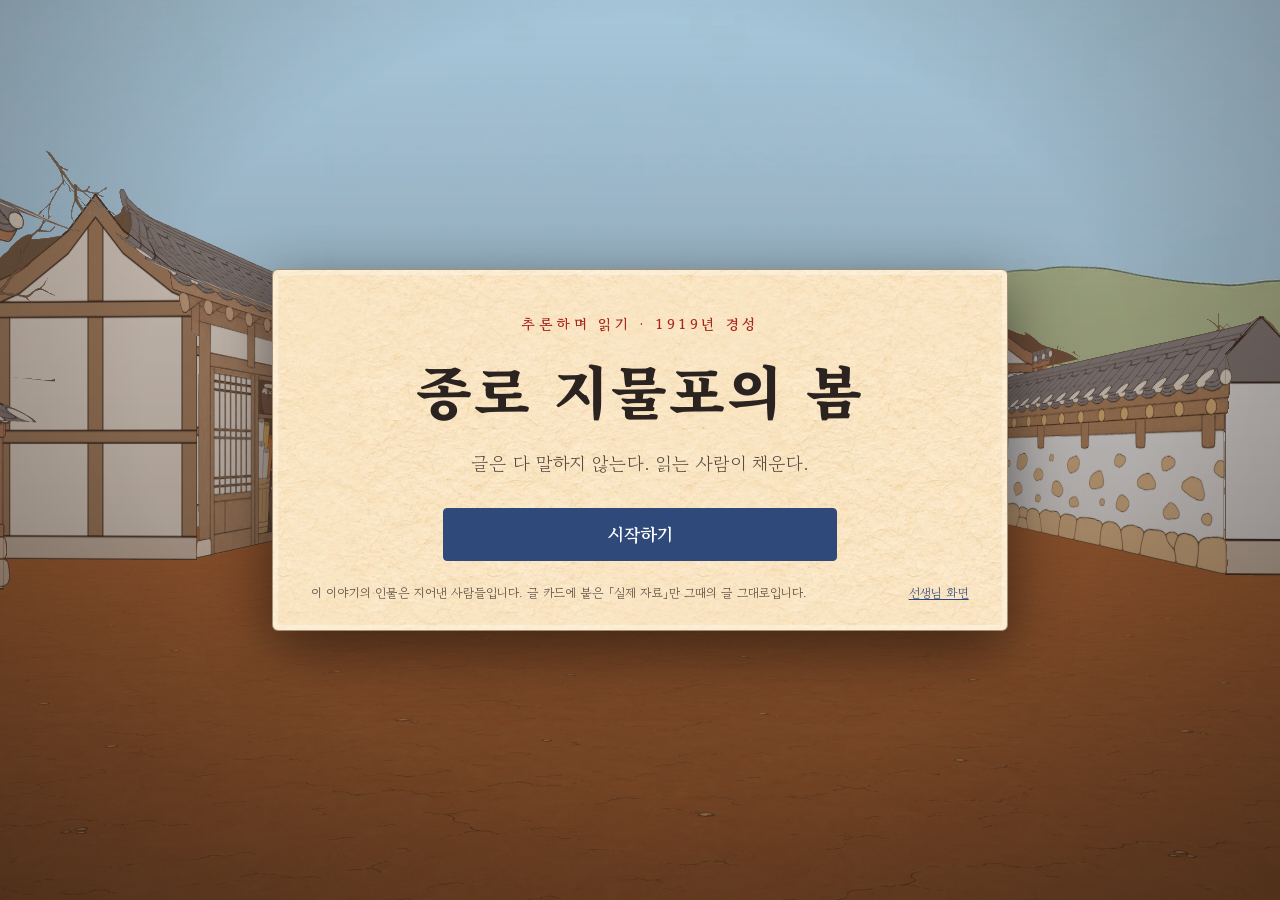
==== index.html @ f2a54fe2 "종로 지물포의 봄 — 게임과 선생님 화면 초등 5학년 국어 「추론하며 읽기」 단원용 읽기 게임. 게임(index.html), 선생님 화면(teacher.html), 연결 안내와 A" ====
<!doctype html>
<html lang="ko">
<head>
<meta charset="utf-8">
<meta name="viewport" content="width=device-width, initial-scale=1">
<link rel="icon" href="data:image/svg+xml,%3Csvg xmlns=%27http://www.w3.org/2000/svg%27 viewBox=%270 0 32 32%27%3E%3Crect width=%2732%27 height=%2732%27 rx=%275%27 fill=%27%23f4ead8%27/%3E%3Ccircle cx=%2716%27 cy=%2716%27 r=%2710%27 fill=%27none%27 stroke=%27%23a8281f%27 stroke-width=%273%27/%3E%3Ccircle cx=%2716%27 cy=%2716%27 r=%273.5%27 fill=%27%232f4a7a%27/%3E%3C/svg%3E">
<title>종로 지물포의 봄</title>
<link rel="preconnect" href="https://fonts.googleapis.com">
<link rel="preconnect" href="https://fonts.gstatic.com" crossorigin>
<link href="https://fonts.googleapis.com/css2?family=Gowun+Batang:wght@400;700&family=Nanum+Pen+Script&family=Noto+Serif+KR:wght@500;700;900&display=swap" rel="stylesheet">
<link rel="stylesheet" href="css/game.css?v=20261111010146">
</head>
<body>
<canvas id="gl" aria-label="1919년 종로 거리"></canvas>
<div id="vignette"></div>

<div id="hud">
  <div id="chip"></div>
  <div id="goal"><i id="goal-arrow">▲</i><span id="goal-label"></span></div>
  <div id="hud-btns">
    <button id="btn-note" title="읽기 수첩 (Tab)">읽기 수첩</button>
    <button id="btn-help" title="도움말">도움말</button>
    <button id="btn-sound" title="소리">소리 켜짐</button>
  </div>
</div>
<div id="markers"></div>
<button id="prompt"><kbd>스페이스</kbd> <span id="prompt-label"></span></button>
<div id="keys"><kbd>↑</kbd><kbd>↓</kbd> 걷기 &nbsp; <kbd>←</kbd><kbd>→</kbd> 돌기 &nbsp; <kbd>스페이스</kbd> 하기 &nbsp; <kbd>Tab</kbd> 수첩</div>
<div id="pad">
  <button id="pad-left" aria-label="왼쪽으로 돌기">◀</button>
  <div><button id="pad-up" aria-label="앞으로 걷기">▲</button><button id="pad-down" aria-label="뒤로 걷기">▼</button></div>
  <button id="pad-right" aria-label="오른쪽으로 돌기">▶</button>
</div>

<img id="dlg-portrait" alt="">
<div id="dlg"><div id="dlg-name"></div><div id="dlg-text"></div><div id="dlg-next">▼ 스페이스</div></div>

<div id="toasts"></div>
<div id="screen"></div>
<div id="overlay"></div>
<div id="fade"></div>
<div id="loading"><div class="ink-dot"></div><span id="loading-text">준비하는 중…</span></div>

<script src="js/config.js?v=20261111010146"></script>
<script src="data/cards.js?v=20261111010146"></script>
<script src="data/quizzes.js?v=20261111010146"></script>
<script src="data/story.js?v=20261111010146"></script>
<script src="js/store.js?v=20261111010146"></script>
<script src="js/audio.js?v=20261111010146"></script>
<script src="js/gl3d.js?v=20261111010146"></script>
<script src="js/world.js?v=20261111010146"></script>
<script src="js/ui.js?v=20261111010146"></script>
<script src="js/game.js?v=20261111010146"></script>
</body>
</html>
---- css/game.css ----
:root {
  --hanji: #f4ead8; --hanji2: #ebdfc8; --ink: #2b2320; --ink2: #5a4a40; --red: #a8281f; --indigo: #2f4a7a; --indigo2: #dfe7f3;
  --wood: #8a6248; --line: #cbb99a; --ok: #3c6e47;
  --body: 'Gowun Batang', 'Noto Serif KR', 'Batang', '바탕', serif;
  --serif: 'Noto Serif KR', 'Gowun Batang', 'Batang', serif;
  --hand: 'Nanum Pen Script', 'Gowun Batang', cursive;
}
* { box-sizing: border-box; }
html, body { margin: 0; height: 100%; overflow: hidden; background: #1c1613; color: var(--ink); font-family: var(--body); font-size: clamp(15px, 1.25vw, 19px); line-height: 1.65; -webkit-font-smoothing: antialiased; }
button { font-family: inherit; font-size: inherit; color: inherit; cursor: pointer; }
kbd { display: inline-block; min-width: 1.6em; padding: 0 .4em; border: 1px solid var(--ink2); border-bottom-width: 2px; border-radius: 5px; background: #fffaf0; font-family: var(--body); font-size: .82em; line-height: 1.5; text-align: center; }
#gl { cursor: grab; position: fixed; inset: 0; width: 100%; height: 100%; display: block; transition: filter .6s; }
#gl.memory { filter: sepia(.75) saturate(.7) contrast(.95) brightness(1.03); }
#vignette { position: fixed; inset: 0; pointer-events: none; background: radial-gradient(ellipse at 50% 45%, transparent 55%, rgba(30, 20, 12, .34) 100%); }
body.in-memory #vignette { background: radial-gradient(ellipse at 50% 45%, transparent 35%, rgba(60, 40, 20, .7) 100%); }

/* HUD */
#hud, #keys, #pad, #prompt, #markers { display: none; }
body.playing #hud { display: flex; position: fixed; top: 0; left: 0; right: 0; padding: .7em 1em; align-items: flex-start; gap: 1em; pointer-events: none; z-index: 5; }
#chip { background: rgba(244, 234, 216, .92); border: 1px solid var(--line); border-left: 5px solid var(--red); padding: .25em .9em; border-radius: 3px; font-weight: 700; box-shadow: 0 2px 8px rgba(0,0,0,.2); }
#goal { flex: 1; max-width: 22em; margin: 0 auto; opacity: 0; transition: opacity .3s; background: rgba(244, 234, 216, .9); border: 1px solid var(--line); border-radius: 3px; padding: .25em .9em .45em; text-align: center; box-shadow: 0 2px 8px rgba(0,0,0,.2); }
#goal.show { opacity: 1; }
#goal { display: flex; align-items: center; justify-content: center; gap: .6em; padding: .3em 1em !important; font-weight: 700; }
#goal-arrow { display: inline-block; font-style: normal; color: var(--red); font-size: 1.25em; line-height: 1; transition: transform .15s; }
#goal-arrow.back { color: var(--indigo); }
#hud-btns { margin-left: auto; display: flex; gap: .4em; pointer-events: auto; }
#hud-btns button { background: rgba(244, 234, 216, .92); border: 1px solid var(--line); border-radius: 3px; padding: .25em .8em; box-shadow: 0 2px 8px rgba(0,0,0,.2); }
#hud-btns button:hover { background: #fff; }
#btn-note { border-left: 5px solid var(--indigo) !important; font-weight: 700; }
#btn-sound.off { opacity: .6; }
body.playing #keys { display: block; position: fixed; left: 1em; bottom: .8em; color: #fff; text-shadow: 0 1px 4px #000, 0 0 8px #000; font-size: .82em; z-index: 4; opacity: .9; }
body.playing #keys kbd { color: var(--ink); }
body.playing #pad { display: flex; position: fixed; right: 1em; bottom: 1em; gap: .3em; align-items: flex-end; z-index: 6; }
#pad button { width: 2.9em; height: 2.9em; border-radius: 50%; border: 1px solid var(--line); background: rgba(244, 234, 216, .8); font-size: 1em; touch-action: none; user-select: none; }
#pad > div { display: flex; flex-direction: column; gap: .3em; }
#pad button:active { background: #fff; }
@media (hover: hover) and (pointer: fine) { #pad { opacity: .55; } #pad:hover { opacity: 1; } }

body.playing #markers { display: block; position: fixed; inset: 0; pointer-events: none; z-index: 3; }
.marker { position: absolute; left: -15px; top: -15px; width: 30px; height: 30px; border-radius: 50%; border: 3px solid var(--indigo); background: rgba(255,255,255,.6); opacity: .5; will-change: transform; }
.marker::after { content: ''; position: absolute; inset: -9px; border-radius: 50%; border: 2px solid var(--indigo); opacity: 0; animation: glow 2.6s ease-in-out infinite; }
.marker.req { border-color: var(--red); } .marker.req::after { border-color: var(--red); }
.marker.near { opacity: .95; }
.marker.focus { background: rgba(255,255,255,.9); box-shadow: 0 0 0 4px rgba(255,255,255,.45); }
@keyframes glow { 0%, 100% { opacity: 0; transform: scale(.85); } 50% { opacity: .7; transform: scale(1.15); } }

body.playing #prompt { display: block; position: fixed; left: 50%; bottom: 13vh; transform: translate(-50%, 20px); opacity: 0; pointer-events: none; transition: opacity .2s; z-index: 6;
  background: var(--hanji); border: 2px solid var(--indigo); border-radius: 6px; padding: .55em 1.3em; font-size: 1.15em; font-weight: 700; box-shadow: 0 6px 20px rgba(0,0,0,.35); }
#prompt.show { opacity: 1 !important; transform: translate(-50%, 0) !important; pointer-events: auto !important; }
#prompt.req { border-color: var(--red); }

/* 대사 */
#dlg-portrait { position: fixed; left: 50%; bottom: 0; height: 88vh; max-width: 60vw; object-fit: contain; object-position: bottom; opacity: 0; transform: translate(-50%, 14px); transition: opacity .25s, transform .25s; pointer-events: none; z-index: 7; filter: drop-shadow(0 4px 18px rgba(0,0,0,.3)); }
#dlg-portrait.show { opacity: 1; transform: translate(-50%, 0); }
#dlg { position: fixed; left: 50%; bottom: 3vh; width: min(62em, 92vw); min-height: 7.6em; transform: translate(-50%, 16px); opacity: 0; pointer-events: none; transition: all .2s; z-index: 8;
  background: linear-gradient(#f8f0e0, #f1e5cf); border: 1px solid #a48f6c; border-radius: 6px; padding: 1.25em 1.7em 1.5em; box-shadow: 0 10px 34px rgba(0,0,0,.45), inset 0 0 0 4px rgba(255,255,255,.35); cursor: pointer; }
#dlg.show { opacity: 1; transform: translate(-50%, 0); pointer-events: auto; }
#dlg-name { position: absolute; top: -1.05em; left: 1.4em; background: var(--ink); color: var(--hanji); padding: .05em 1em; border-radius: 3px; font-weight: 700; letter-spacing: .05em; }
#dlg-text { font-size: 1.22em; line-height: 1.75; white-space: pre-wrap; }
#dlg.narr { background: rgba(32, 25, 21, .9); border-color: #000; color: #f6ecd9; text-align: center; box-shadow: 0 10px 34px rgba(0,0,0,.5); }
#dlg.narr #dlg-text { font-size: 1.16em; }
#dlg.me #dlg-text { color: var(--indigo); font-style: normal; }
#dlg.me #dlg-name { background: var(--indigo); }
#dlg-next { position: absolute; right: 1.2em; bottom: .45em; font-size: .78em; opacity: .55; }

/* 덮개들 */
#fade { position: fixed; inset: 0; background: #17110e; opacity: 0; pointer-events: none; transition: opacity .5s; z-index: 30; display: flex; flex-direction: column; align-items: center; justify-content: center; color: var(--hanji); }
#fade.show { opacity: 1; pointer-events: auto; }
#fade .title-big { font-family: var(--serif); font-weight: 900; font-size: clamp(2em, 5vw, 3.6em); letter-spacing: .08em; animation: inkin 1.2s both; }
#fade .title-stamp { margin-top: 1.1em; padding: .3em 1.2em; border: 2px solid var(--red); color: #e9a7a0; font-family: var(--serif); letter-spacing: .15em; transform: rotate(-2deg); animation: stamp .5s .9s both; }
@keyframes inkin { from { opacity: 0; filter: blur(14px); letter-spacing: .4em; } to { opacity: 1; filter: none; } }
@keyframes stamp { from { opacity: 0; transform: scale(1.8) rotate(-8deg); } to { opacity: 1; transform: rotate(-2deg); } }
#loading { position: fixed; inset: 0; display: none; align-items: center; justify-content: center; gap: .8em; color: var(--hanji); z-index: 31; pointer-events: none; }
#loading.show { display: flex; }
.ink-dot { width: 14px; height: 14px; border-radius: 50%; background: var(--hanji); animation: dot 1.2s ease-in-out infinite alternate; }
@keyframes dot { to { transform: scale(2.2); opacity: .2; } }

#toasts { position: fixed; top: 4.2em; right: 1em; z-index: 25; display: flex; flex-direction: column; gap: .5em; align-items: flex-end; pointer-events: none; }
.toast { max-width: 24em; background: var(--hanji); border: 1px solid var(--line); border-left: 6px solid var(--indigo); padding: .6em 1em; border-radius: 4px; box-shadow: 0 6px 22px rgba(0,0,0,.35); animation: tin .4s both; line-height: 1.5; }
.toast.concept { border-left-color: var(--red); }
.toast small { color: var(--ink2); }
.toast.out { opacity: 0; transform: translateX(30px); transition: all .6s; }
@keyframes tin { from { opacity: 0; transform: translateX(30px); } }

/* 큰 화면(첫 화면·장 고르기) */
#screen { position: fixed; inset: 0; display: none; align-items: center; justify-content: center; background: rgba(28, 20, 14, .5); z-index: 15; padding: 2vh 2vw; overflow: auto; }
#screen.show { display: flex; }
#screen.title { background: linear-gradient(rgba(28,20,14,.15), rgba(28,20,14,.5)); }
.panel { background: var(--hanji) url('../assets/web/ui/ui_paper_hanji.webp'); background-size: 420px; border: 1px solid #a48f6c; border-radius: 6px; padding: 2em 2.4em; width: min(46em, 94vw); max-height: 94vh; overflow: auto; box-shadow: 0 18px 60px rgba(0,0,0,.5), inset 0 0 0 5px rgba(255,255,255,.3); }
.panel h1 { font-family: var(--serif); font-weight: 900; font-size: clamp(2.2em, 5.2vw, 3.6em); margin: .1em 0 .2em; letter-spacing: .04em; }
.panel h2 { font-family: var(--serif); font-weight: 900; margin: 0 0 .5em; font-size: 1.6em; }
.title-panel { text-align: center; padding: 2.6em 2.4em 1.6em; }
.title-sub { color: var(--red); font-weight: 700; letter-spacing: .25em; font-size: .9em; }
.title-lead { font-size: 1.15em; color: var(--ink2); margin: 0 0 1.6em; }
.title-foot { margin-top: 1.8em; font-size: .78em; color: var(--ink2); display: flex; justify-content: space-between; gap: 1em; text-align: left; }
.title-foot a { color: var(--indigo); white-space: nowrap; }
.btn { background: #fffaf0; border: 1px solid #a48f6c; border-radius: 4px; padding: .45em 1.1em; transition: all .12s; }
.btn:hover { background: #fff; transform: translateY(-1px); box-shadow: 0 3px 8px rgba(0,0,0,.15); }
.btn.primary { background: var(--indigo); border-color: var(--indigo); color: #fff; font-weight: 700; }
.btn.primary:hover { background: #3a5a92; }
.btn.ghost { background: transparent; border-style: dashed; }
.btn.big { display: block; width: min(22em, 100%); margin: .5em auto; padding: .7em 1em; font-size: 1.12em; }
.btn:focus-visible, .choice:focus-visible, .chip:focus-visible { outline: 3px solid #e2a13b; outline-offset: 2px; }
.form label { display: flex; flex-direction: column; font-weight: 700; gap: .2em; flex: 1; }
.form label.wide { margin-top: 1em; }
.form input { font-family: inherit; font-size: 1.05em; padding: .45em .7em; border: 1px solid #a48f6c; border-radius: 4px; background: #fffdf7; width: 100%; }
.form-row { display: flex; gap: .8em; }
.form-note { font-size: .85em; color: var(--ink2); margin: .4em 0 0; }
.form-q { font-weight: 700; margin: 1.2em 0 .5em; }
.form-msg { color: var(--red); min-height: 1.6em; font-weight: 700; margin-top: .4em; }
.hg-pick { display: grid; grid-template-columns: repeat(2, 1fr); gap: .6em; max-width: 26em; }
.me-pick { display: flex; gap: .6em; } .me-pick .hg-opt { flex: 1; padding: .7em; font-size: 1.05em; }
.hg-result { margin-top: .8em; padding: .5em .9em; background: var(--indigo2); border-left: 4px solid var(--indigo); border-radius: 3px; font-weight: 700; min-height: 2.6em; }
.hg-opt { background: #fffaf0; border: 2px solid var(--line); border-radius: 6px; padding: .4em .3em .6em; display: flex; flex-direction: column; align-items: center; line-height: 1.35; }
.hg-opt img { width: 100%; height: 9em; object-fit: cover; object-position: top; }
.hg-opt small { font-size: .72em; color: var(--ink2); }
.hg-opt.on { border-color: var(--indigo); background: var(--indigo2); box-shadow: 0 0 0 3px rgba(47,74,122,.25); }
.modal-foot { display: flex; gap: .6em; justify-content: flex-end; align-items: center; margin-top: 1em; flex-wrap: wrap; }
.modal-foot .hint { margin-right: auto; font-size: .8em; color: var(--ink2); }
.ch-list { display: grid; grid-template-columns: 1fr 1fr; gap: .55em; margin: 1em 0; }
.ch-item { text-align: left; background: #fffaf0; border: 1px solid #a48f6c; border-left: 6px solid var(--indigo); border-radius: 4px; padding: .55em .9em; display: grid; grid-template-columns: 1fr auto; line-height: 1.4; }
.ch-item span { grid-column: 1; font-size: .82em; color: var(--ink2); }
.ch-item em { grid-column: 2; grid-row: 1 / 3; align-self: center; font-style: normal; font-size: .8em; color: var(--indigo); font-weight: 700; }
.ch-item.done { border-left-color: var(--ok); } .ch-item.done em { color: var(--ok); }
.ch-item.locked { opacity: .45; cursor: not-allowed; border-left-color: #999; }
.ch-item:not(.locked):hover { background: #fff; transform: translateY(-1px); }
.menu-foot { display: flex; gap: .5em; flex-wrap: wrap; }
.panel.done { text-align: center; } .panel.done .modal-foot { justify-content: center; }

/* 모달 */
#overlay { position: fixed; inset: 0; display: none; align-items: center; justify-content: center; background: rgba(24, 17, 12, .62); z-index: 20; padding: 2vh 2vw; }
#overlay.show { display: flex; }
#overlay.parked { display: none; }
.modal { background: var(--hanji) url('../assets/web/ui/ui_paper_hanji.webp'); background-size: 420px; border: 1px solid #a48f6c; border-radius: 6px; padding: 1.3em 1.6em; max-width: 96vw; max-height: 94vh; overflow: auto; box-shadow: 0 18px 60px rgba(0,0,0,.55); animation: pop .22s both; }
@keyframes pop { from { opacity: 0; transform: translateY(14px) scale(.98); } }
.modal.cardview { width: min(60em, 96vw); display: flex; flex-direction: column; background: transparent; border: 0; box-shadow: none; }
.cardview-scroll { overflow: auto; padding: .4em; }
.modal.cardview .modal-foot { background: rgba(244,234,216,.95); border-radius: 6px; padding: .6em 1em; }
.modal.ask { width: min(30em, 92vw); text-align: center; }
.ask-q { font-size: 1.2em; font-weight: 700; margin-bottom: .8em; }
.ask-opts { display: flex; gap: .6em; justify-content: center; } .ask-msg { color: var(--red); min-height: 1.6em; margin-top: .5em; }
.modal.helpbox { width: min(36em, 92vw); }
.modal.picbox { width: min(40em, 94vw); } .modal.picbox h2 { font-family: var(--serif); margin: 0 0 .4em; }
.pic { margin: .6em 0 0; } .pic svg { width: 100%; height: auto; display: block; border-radius: 6px; } .pic figcaption { font-size: .8em; color: var(--ink2); margin-top: .4em; line-height: 1.5; }
.recall .pic { max-width: 30em; } .nb-exp .pic { max-width: 26em; }
.keys td { padding: .25em .8em .25em 0; vertical-align: top; }

/* 글 카드 */
.card-group { display: flex; gap: 1em; align-items: stretch; justify-content: center; flex-wrap: wrap; margin-bottom: 1em; }
.card { position: relative; flex: 1 1 19em; max-width: 34em; background: #fbf5e9; border: 1px solid #b9a682; border-radius: 3px; padding: 2.3em 1.5em 2.6em; box-shadow: 0 6px 20px rgba(0,0,0,.28); min-height: 11em; }
.card .tag { position: absolute; top: .6em; left: .7em; font-size: .72em; font-weight: 700; letter-spacing: .08em; padding: .1em .7em; border-radius: 2px; }
.tag-real { color: var(--red); border: 2px solid var(--red); transform: rotate(-2deg); background: rgba(255,255,255,.5); }
.tag-gloss { color: var(--indigo); border: 1px dashed var(--indigo); }
.tag-made { color: #5d5346; border: 1px solid #8b7d68; background: #efe6d4; }
.tag-mine { color: var(--ok); border: 1px solid var(--ok); }
.card-head { font-size: .86em; font-weight: 700; color: var(--ink2); border-bottom: 1px solid var(--line); padding-bottom: .3em; margin-bottom: .8em; }
.card-title { font-family: var(--serif); font-weight: 700; margin-bottom: .6em; }
.card-meta { margin-top: .9em; font-size: .85em; color: var(--ink2); text-align: right; }
.card-note { margin-top: .7em; font-size: .76em; color: #7a6c5a; border-top: 1px dotted var(--line); padding-top: .4em; line-height: 1.5; }
.card .ln { margin: .2em 0; }
.card-news, .card-ad { background: #efe4c9; }
.card-news .headline, .card-ad .headline { font-family: var(--serif); font-weight: 900; font-size: 1.7em; line-height: 1.5; margin: .25em 0; word-break: keep-all; }
.card-ad .headline { font-size: 1.4em; text-align: center; border: 3px double var(--ink2); padding: .4em; }
.card-decl .ln, .card-law .ln { font-family: var(--serif); font-weight: 700; font-size: 1.32em; line-height: 1.8; }
.card-law { background: #f1ecdf; }
.card-poster { background: #f6edd6; } .card-poster.kind-real .ln { font-family: var(--serif); font-weight: 700; font-size: 1.3em; }
.card-poster.kind-made .ln { font-size: 1.12em; font-weight: 700; margin: .45em 0; }
.card-letter .card-body, .card-memo .card-body, .card-torn .card-body { font-family: var(--hand); font-size: 1.75em; line-height: 1.45; color: #2a2623; }
.card-letter { background: repeating-linear-gradient(#fbf5e9, #fbf5e9 2.5em, #e7dcc5 2.55em); }
.card-torn { clip-path: polygon(0 0, 100% 0, 100% 100%, 0 100%, 0 0, 97% 6%, 100% 12%, 96% 20%, 100% 28%, 95% 37%, 100% 46%, 96% 55%, 100% 64%, 95% 72%, 100% 81%, 96% 90%, 100% 100%, 100% 0); background: #f6eedd; padding-right: 2.2em; }
.card .stanza { margin: .9em 0; } .card-poem .ln { font-family: var(--serif); font-size: 1.06em; margin: .05em 0; } .card-poem .pre { font-weight: 900; } .card-poem .tail { color: var(--ink2); font-size: .9em; }
.kind-gloss { background: #f3f6fb; border-style: dashed; border-color: #8ea3c6; box-shadow: 0 4px 12px rgba(0,0,0,.15); }
.kind-gloss .headline { font-family: var(--body) !important; font-weight: 700 !important; font-size: 1.25em !important; border: 0 !important; text-align: left !important; }
.kind-gloss .ln { font-family: var(--body) !important; font-size: 1.1em !important; font-weight: 400 !important; }
.ctable { border-collapse: collapse; margin: .2em 0 .8em; width: 100%; font-size: .95em; } .ctable th, .ctable td { border: 1px solid var(--line); padding: .25em .6em; text-align: left; } .ctable th { background: var(--hanji2); }
.words { margin-top: .8em; font-size: .82em; line-height: 1.9; } .word { display: inline-block; margin-right: .9em; } .word em { font-style: normal; font-weight: 700; font-family: var(--serif); background: var(--hanji2); padding: 0 .3em; }
.card .flip { position: absolute; right: .7em; bottom: .6em; font-size: .78em; background: transparent; border: 1px solid var(--line); border-radius: 3px; padding: .1em .7em; color: var(--ink2); }
.card .flip:hover { background: #fff; }
.card-back { display: none; font-size: .88em; }
.card.flipped .card-front { display: none; } .card.flipped .card-back { display: block; }
.back-title { font-weight: 700; color: var(--red); margin: .2em 0 .5em; } .back-row { display: grid; grid-template-columns: 7em 1fr; gap: .5em; padding: .2em 0; border-bottom: 1px dotted var(--line); word-break: break-all; }
.back-fact { margin-bottom: .7em; } .back-fact p { margin: 0; } .back-fact small { color: var(--ink2); word-break: break-all; }
.seg { border-radius: 3px; transition: background .12s; }
.selecting .seg { cursor: pointer; box-shadow: inset 0 -2px 0 rgba(47,74,122,.35); }
.selecting .seg:hover { background: rgba(47,74,122,.14); }
.seg.picked { background: rgba(47,74,122,.24); box-shadow: inset 0 -3px 0 var(--indigo); }

/* 문항 */
.modal.quiz { width: 96vw; height: 92vh; display: grid; grid-template-columns: minmax(0, 1.05fr) minmax(0, 1fr); gap: 1.2em; padding: 1em; overflow: hidden; }
.quiz-left { overflow: auto; padding: .4em .6em .4em .2em; }
.quiz-left .card { flex-basis: 100%; max-width: none; }
.quiz-left.selecting { outline: 3px dashed var(--indigo); outline-offset: -3px; border-radius: 6px; background: rgba(47,74,122,.05); }
.quiz-nocard { color: var(--ink2); padding: 2em 1em; text-align: center; border: 1px dashed var(--line); border-radius: 6px; }
.quiz-right { display: flex; flex-direction: column; min-height: 0; background: rgba(255, 252, 244, .75); border: 1px solid var(--line); border-radius: 6px; padding: 1em 1.2em; }
.quiz-head .act { color: var(--red); font-weight: 700; font-size: .85em; letter-spacing: .05em; }
.quiz-head h2 { font-family: var(--serif); font-weight: 900; margin: 0 0 .3em; font-size: 1.35em; }
.dots { display: flex; gap: 6px; margin-bottom: .6em; } .dots i { width: 22px; height: 5px; background: var(--hanji2); border-radius: 3px; } .dots i.done { background: var(--ok); } .dots i.now { background: var(--indigo); }
.quiz-body { flex: 1; overflow: auto; min-height: 0; padding-right: .3em; }
.step-q { font-size: 1.12em; font-weight: 700; margin: .3em 0 .7em; line-height: 1.6; }
.step-note { font-size: .95em; line-height: 1.65; margin: 0 0 .5em; padding: .5em .8em; background: rgba(43,74,122,.07); border-left: 4px solid var(--indigo); border-radius: 4px; } .step-note b { font-family: var(--serif); }
.quiz textarea { width: 100%; font-family: inherit; font-size: 1.05em; line-height: 1.6; padding: .6em .8em; border: 1px solid #a48f6c; border-radius: 4px; background: #fffdf7; resize: vertical; }
.quiz textarea.letter { font-family: var(--hand); font-size: 1.6em; line-height: 1.5; background: repeating-linear-gradient(#fffdf7, #fffdf7 1.46em, #e7dcc5 1.5em); }
.count { text-align: right; font-size: .78em; color: var(--ink2); } .count.big { text-align: left; font-size: 1em; font-weight: 700; color: var(--indigo); margin-top: .6em; }
.numrow { display: flex; align-items: center; gap: .5em; font-size: 1.3em; } .num { width: 7em; font-family: inherit; font-size: 1em; padding: .3em .6em; border: 1px solid #a48f6c; border-radius: 4px; }
.choices { display: flex; flex-direction: column; gap: .5em; }
.choice { text-align: left; background: #fffaf0; border: 1px solid #a48f6c; border-radius: 4px; padding: .55em .9em; }
.choice:hover { background: #fff; } .choice.on { background: var(--indigo2); border-color: var(--indigo); box-shadow: inset 4px 0 0 var(--indigo); font-weight: 700; }
.chip { background: #fffaf0; border: 1px solid #a48f6c; border-radius: 2em; padding: .2em .9em; margin: .15em .2em .15em 0; font-size: .92em; }
.chip.on { background: var(--indigo); color: #fff; border-color: var(--indigo); }
.clue-guide { background: var(--indigo2); border-left: 4px solid var(--indigo); padding: .6em .9em; border-radius: 3px; }
.cl-row { display: flex; align-items: center; gap: .4em; padding: .4em .5em; border-bottom: 1px dotted var(--line); border-radius: 4px; }
.cl-text { flex: 1; } .cl-row.wrong { background: rgba(168,40,31,.1); box-shadow: inset 4px 0 0 var(--red); }
.build-line { min-height: 3.4em; border: 2px dashed var(--indigo); border-radius: 6px; padding: .5em; display: flex; flex-wrap: wrap; gap: .4em; align-items: center; background: #fffdf7; }
.build-line .ph { color: #9a8b74; } .build-pool { display: flex; flex-wrap: wrap; gap: .4em; margin-top: .8em; }
.piece { background: #fffaf0; border: 1px solid #a48f6c; border-radius: 4px; padding: .35em .8em; } .piece.on { background: var(--indigo2); border-color: var(--indigo); font-weight: 700; }
.wordcard { display: grid; grid-template-columns: auto 1fr; gap: .2em 1em; align-items: center; background: #fffdf7; border: 1px solid var(--line); border-radius: 6px; padding: .7em 1em; margin-bottom: .7em; }
.wc-word { grid-row: 1 / 3; font-family: var(--serif); font-weight: 900; font-size: 1.35em; color: var(--red); } .wc-dict { font-size: .95em; } .wc-arrow { font-weight: 700; color: var(--indigo); }
.basis { margin-top: .8em; background: rgba(255,255,255,.5); border: 1px solid var(--line); border-radius: 6px; padding: .6em .8em; } .basis-q { font-weight: 700; font-size: .92em; margin: .2em 0; }
.exps { display: flex; flex-direction: column; gap: .4em; margin-top: .3em; }
.exp-chip { text-align: left; background: #fffaf0; border: 1px solid #a48f6c; border-left: 5px solid var(--indigo); border-radius: 4px; padding: .35em .8em; display: flex; flex-direction: column; line-height: 1.4; }
.exp-chip small { color: var(--ink2); font-size: .82em; } .exp-chip.on { background: var(--indigo2); box-shadow: 0 0 0 2px var(--indigo); }
.exp-chip.dim { border-left-color: #999; border-style: dashed; opacity: .8; } .exp-chip.dim b { color: #777; } .exp-chip.wide { width: 100%; margin-bottom: .5em; }
.quiz-msg { min-height: 0; font-size: .95em; border-radius: 4px; margin-top: .5em; }
.quiz-msg.warn { background: rgba(168,40,31,.1); border-left: 4px solid var(--red); padding: .5em .8em; }
.quiz-msg.after { background: #eef4ea; border-left: 4px solid var(--ok); padding: .6em .9em; max-height: 34vh; overflow: auto; }
.quiz-msg.hint { background: #fbf1d6; border-left: 4px solid #d19a22; padding: .5em .8em; }
.quiz .modal-foot { margin-top: .6em; } .quiz .modal-foot .ghost { margin-right: auto; font-size: .88em; } .quiz .modal-foot .ghost + .ghost { margin-right: auto; margin-left: -0.3em; }

/* 수첩 */
.modal.notebook, .modal.sources { width: min(58em, 96vw); height: 90vh; display: flex; flex-direction: column; border-left: 14px solid var(--indigo); }
.nb-head { display: flex; justify-content: space-between; align-items: center; } .nb-head h2 { font-family: var(--serif); font-weight: 900; margin: 0; }
.nb-tabs { display: flex; gap: .3em; border-bottom: 2px solid var(--indigo); margin: .6em 0 0; }
.nb-tabs button { background: transparent; border: 1px solid var(--line); border-bottom: 0; border-radius: 6px 6px 0 0; padding: .3em 1em; } .nb-tabs button.on { background: var(--indigo); color: #fff; font-weight: 700; }
.nb-body, .src-body { flex: 1; overflow: auto; padding: 1em .4em; }
.nb-concept, .nb-exp, .nb-mine { background: #fffdf7; border: 1px solid var(--line); border-left: 5px solid var(--red); border-radius: 4px; padding: .5em 1em; margin-bottom: .6em; }
.nb-exp { border-left-color: var(--indigo); } .nb-mine { border-left-color: var(--ok); } .nb-concept h3, .nb-exp h3, .nb-mine h3 { margin: 0; font-size: 1.05em; } .nb-concept p, .nb-exp p, .nb-mine p { margin: .2em 0; white-space: pre-wrap; }
.nb-grid { display: grid; grid-template-columns: repeat(auto-fill, minmax(13em, 1fr)); gap: .6em; }
.nb-card { text-align: left; background: #fbf5e9; border: 1px solid #b9a682; border-radius: 3px; padding: .5em .7em; display: flex; flex-direction: column; gap: .2em; line-height: 1.4; min-height: 6.5em; }
.nb-card .tag { position: static; align-self: flex-start; transform: none; font-size: .68em; padding: 0 .5em; font-weight: 700; } .nb-card small { color: var(--ink2); font-size: .8em; } .nb-card:hover { background: #fff; }
.empty { color: var(--ink2); text-align: center; padding: 1.5em; } .nb-actions { display: flex; gap: .5em; flex-wrap: wrap; margin-top: 1em; }
.src-row { border-bottom: 1px dotted var(--line); padding: .4em 0; display: flex; flex-direction: column; font-size: .9em; } .src-row small { color: var(--ink2); word-break: break-all; }
.src-body h3 { color: var(--red); margin: 1.2em 0 .3em; }

/* 엔딩 */
#overlay.ending { background: rgba(18, 12, 9, .9); }
.modal.ending { width: min(70em, 96vw); background: transparent; border: 0; box-shadow: none; }
.end-cards { display: flex; gap: 1.2em; align-items: flex-start; justify-content: center; flex-wrap: wrap; }
.end-cards .card-group { margin: 0; flex: 1 1 20em; } .end-cards > .card { flex: 1 1 20em; }
.end-lines { color: var(--hanji); text-align: center; font-size: 1.2em; min-height: 11em; margin-top: 1em; }
.end-lines p { margin: .35em 0; animation: inkin 1.6s both; } .end-lines p.last { color: #f0c98b; font-weight: 700; margin-top: .9em; }
.modal.ending .modal-foot { justify-content: center; }

@media (max-width: 900px) { .modal.quiz { grid-template-columns: 1fr; grid-template-rows: 40% 60%; } .ch-list { grid-template-columns: 1fr; } .hg-pick { grid-template-columns: 1fr 1fr; } #keys { display: none !important; } }
/* 기기에서 '애니메이션 줄이기'를 켠 경우: 반복 애니메이션을 모두 끈다(빠르게 돌리면 떨려 보인다) */
@media (prefers-reduced-motion: reduce) { *, *::before, *::after { animation: none !important; transition-duration: .01s !important; } .marker { opacity: .9; } }

/* 회상 떠올리기 */
.recall { display: flex; gap: .8em; align-items: flex-start; background: #fffdf7; border: 1px solid var(--line); border-left: 5px solid var(--indigo); border-radius: 5px; padding: .6em .8em; margin-bottom: .6em; }
.recall img { width: 4.4em; height: 4.4em; border-radius: 50%; object-fit: cover; object-position: 50% 8%; background: var(--hanji2); border: 1px solid var(--line); flex: none; }
.recall-ico { width: 4.4em; height: 4.4em; border-radius: 50%; background: var(--indigo2); color: var(--indigo); display: flex; align-items: center; justify-content: center; font-weight: 700; flex: none; }
.recall b { display: block; } .recall-say { margin: .15em 0; font-size: 1.05em; line-height: 1.55; } .recall small { color: var(--ink2); display: block; }
.recall.dim { border-left-color: #999; border-style: dashed; opacity: .85; } .recall.dim .btn { margin-top: .4em; }
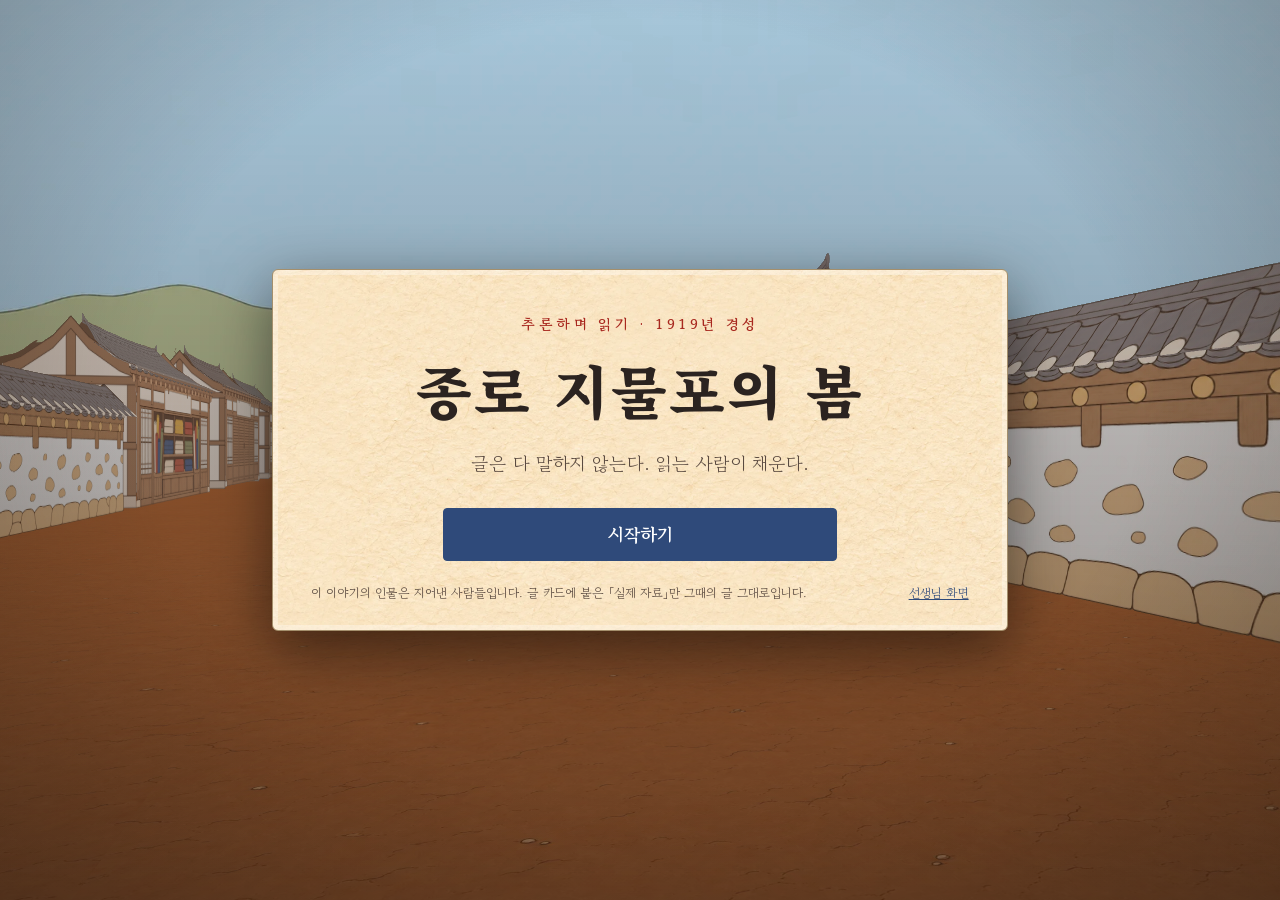
==== commit 8998334f: "선생님 화면: 암호를 주소에 싣는 예비 통로를 없앰 시트에 물을 때 암호는 본문(POST)에만 실어 보낸다. 실패했을 때 주소 뒤에 암호를 붙여 다시 시도하던 길을 지웠다.  Co" ====
--- a/index.html
+++ b/index.html
@@ -8,7 +8,7 @@
 <link rel="preconnect" href="https://fonts.googleapis.com">
 <link rel="preconnect" href="https://fonts.gstatic.com" crossorigin>
 <link href="https://fonts.googleapis.com/css2?family=Gowun+Batang:wght@400;700&family=Nanum+Pen+Script&family=Noto+Serif+KR:wght@500;700;900&display=swap" rel="stylesheet">
-<link rel="stylesheet" href="css/game.css?v=20261111010146">
+<link rel="stylesheet" href="css/game.css?v=20261111013243">
 </head>
 <body>
 <canvas id="gl" aria-label="1919년 종로 거리"></canvas>
@@ -41,15 +41,15 @@
 <div id="fade"></div>
 <div id="loading"><div class="ink-dot"></div><span id="loading-text">준비하는 중…</span></div>
 
-<script src="js/config.js?v=20261111010146"></script>
-<script src="data/cards.js?v=20261111010146"></script>
-<script src="data/quizzes.js?v=20261111010146"></script>
-<script src="data/story.js?v=20261111010146"></script>
-<script src="js/store.js?v=20261111010146"></script>
-<script src="js/audio.js?v=20261111010146"></script>
-<script src="js/gl3d.js?v=20261111010146"></script>
-<script src="js/world.js?v=20261111010146"></script>
-<script src="js/ui.js?v=20261111010146"></script>
-<script src="js/game.js?v=20261111010146"></script>
+<script src="js/config.js?v=20261111013243"></script>
+<script src="data/cards.js?v=20261111013243"></script>
+<script src="data/quizzes.js?v=20261111013243"></script>
+<script src="data/story.js?v=20261111013243"></script>
+<script src="js/store.js?v=20261111013243"></script>
+<script src="js/audio.js?v=20261111013243"></script>
+<script src="js/gl3d.js?v=20261111013243"></script>
+<script src="js/world.js?v=20261111013243"></script>
+<script src="js/ui.js?v=20261111013243"></script>
+<script src="js/game.js?v=20261111013243"></script>
 </body>
 </html>
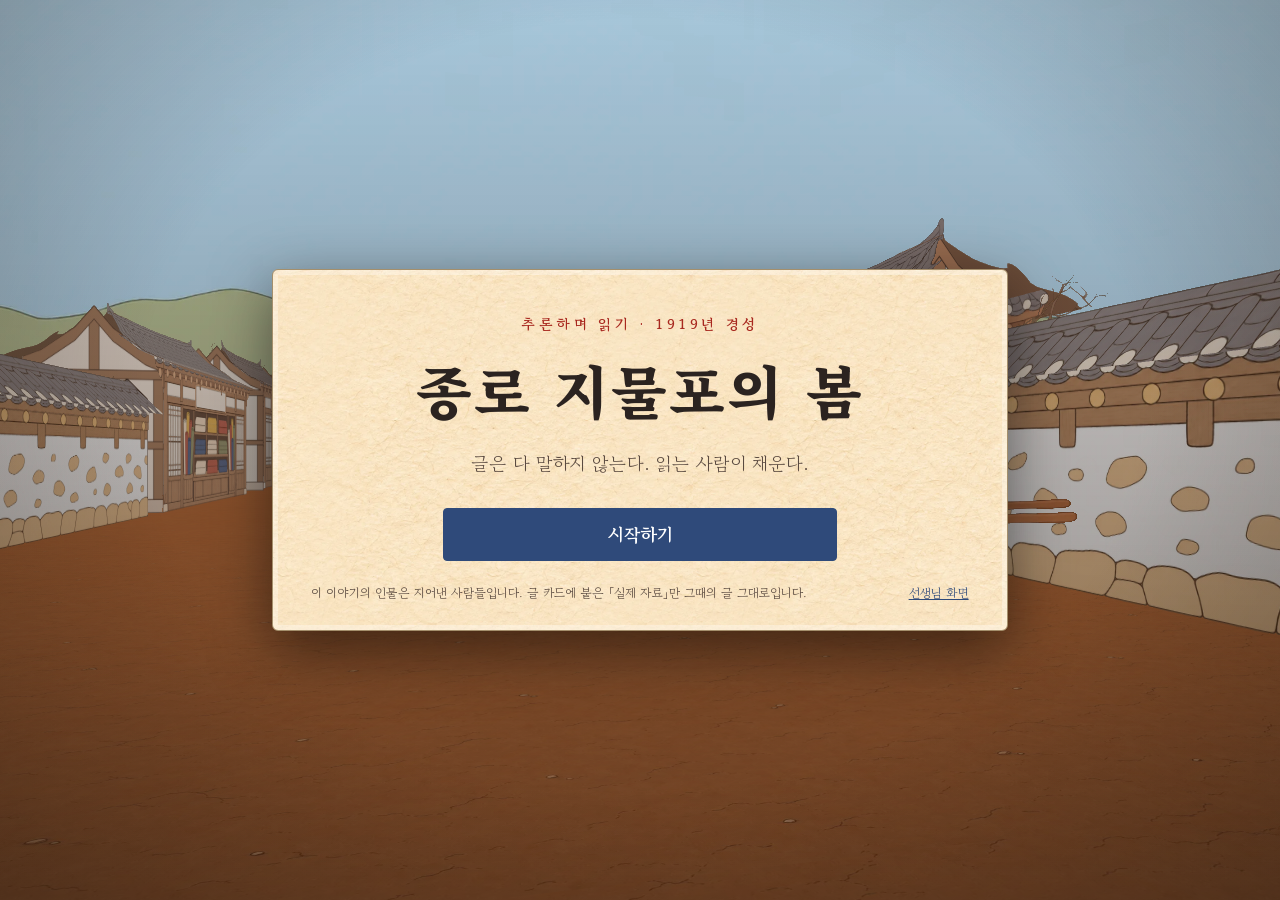
==== commit a9ff1dd9: "우리 반 연결: 「스프레드시트 사본 만들기」 단추와 안내 PPT의 사본 링크를 채움 프로그램이 들어 있는 틀 시트의 사본 링크를 넣어, 다른 선생님이 코드를 붙여 넣지 않고 단추 " ====
--- a/index.html
+++ b/index.html
@@ -8,7 +8,7 @@
 <link rel="preconnect" href="https://fonts.googleapis.com">
 <link rel="preconnect" href="https://fonts.gstatic.com" crossorigin>
 <link href="https://fonts.googleapis.com/css2?family=Gowun+Batang:wght@400;700&family=Nanum+Pen+Script&family=Noto+Serif+KR:wght@500;700;900&display=swap" rel="stylesheet">
-<link rel="stylesheet" href="css/game.css?v=20261111013243">
+<link rel="stylesheet" href="css/game.css?v=20261111022334">
 </head>
 <body>
 <canvas id="gl" aria-label="1919년 종로 거리"></canvas>
@@ -41,15 +41,15 @@
 <div id="fade"></div>
 <div id="loading"><div class="ink-dot"></div><span id="loading-text">준비하는 중…</span></div>
 
-<script src="js/config.js?v=20261111013243"></script>
-<script src="data/cards.js?v=20261111013243"></script>
-<script src="data/quizzes.js?v=20261111013243"></script>
-<script src="data/story.js?v=20261111013243"></script>
-<script src="js/store.js?v=20261111013243"></script>
-<script src="js/audio.js?v=20261111013243"></script>
-<script src="js/gl3d.js?v=20261111013243"></script>
-<script src="js/world.js?v=20261111013243"></script>
-<script src="js/ui.js?v=20261111013243"></script>
-<script src="js/game.js?v=20261111013243"></script>
+<script src="js/config.js?v=20261111022334"></script>
+<script src="data/cards.js?v=20261111022334"></script>
+<script src="data/quizzes.js?v=20261111022334"></script>
+<script src="data/story.js?v=20261111022334"></script>
+<script src="js/store.js?v=20261111022334"></script>
+<script src="js/audio.js?v=20261111022334"></script>
+<script src="js/gl3d.js?v=20261111022334"></script>
+<script src="js/world.js?v=20261111022334"></script>
+<script src="js/ui.js?v=20261111022334"></script>
+<script src="js/game.js?v=20261111022334"></script>
 </body>
 </html>
